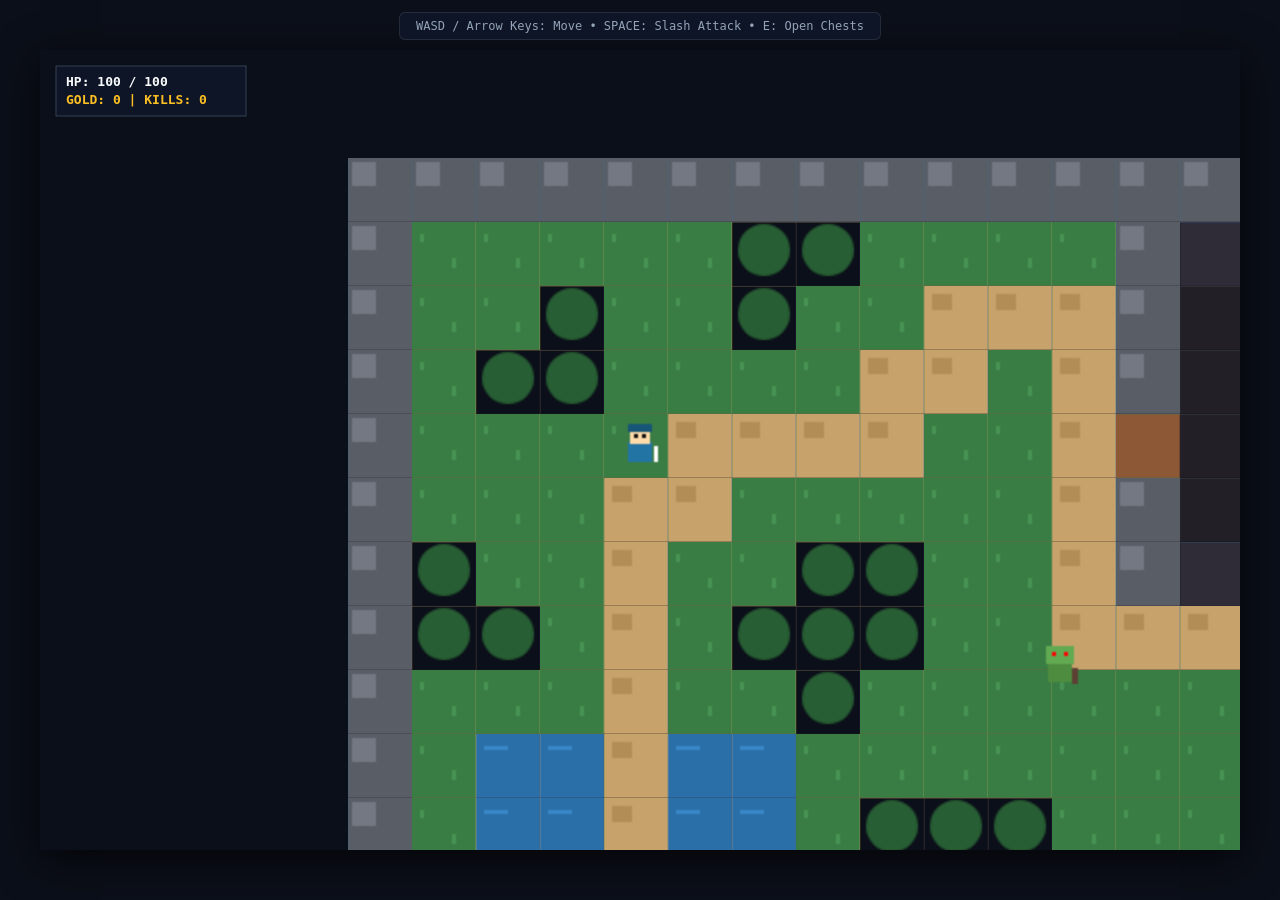
==== public/standalone_game.html @ ac7ab53a "feat: initialize 2D Action RPG engine scaffold Setup project structure for the Chronicles of Aethelg" ====
<!DOCTYPE html>
<html lang="en">
<head>
  <meta charset="UTF-8" />
  <meta name="viewport" content="width=device-width, initial-scale=1.0, maximum-scale=1.0, user-scalable=no" />
  <title>Chronicles of Aethelgard - Standalone 2D Action RPG</title>
  <style>
    * { box-sizing: border-box; margin: 0; padding: 0; user-select: none; }
    body, html {
      width: 100%; height: 100%; overflow: hidden;
      background-color: #0b0f19;
      font-family: -apple-system, BlinkMacSystemFont, "Segoe UI", Roboto, monospace;
      color: #e2e8f0;
      display: flex; align-items: center; justify-content: center;
    }
    #game-container {
      position: relative; width: 100%; height: 100%;
      display: flex; align-items: center; justify-content: center;
    }
    canvas {
      display: block;
      image-rendering: pixelated;
      image-rendering: crisp-edges;
      background-color: #000;
      box-shadow: 0 10px 40px rgba(0, 0, 0, 0.7);
    }
    #hint-bar {
      position: absolute; top: 12px; left: 50%; transform: translateX(-50%);
      background: rgba(15, 23, 42, 0.85); padding: 6px 16px; border-radius: 6px;
      font-size: 12px; color: #94a3b8; border: 1px solid rgba(255, 255, 255, 0.1);
      pointer-events: none; z-index: 10;
    }
    #mobile-controls {
      display: none; position: absolute; bottom: 20px; left: 0; right: 0;
      padding: 0 24px; justify-content: space-between; pointer-events: none;
    }
    @media (pointer: coarse), (max-width: 768px) {
      #mobile-controls { display: flex; }
    }
    .touch-btn {
      pointer-events: auto; background: rgba(30, 41, 59, 0.75);
      border: 2px solid rgba(148, 163, 184, 0.4); color: #fff; font-weight: bold;
      border-radius: 50%; display: flex; align-items: center; justify-content: center;
    }
    .d-pad { display: grid; grid-template-columns: repeat(3, 48px); grid-template-rows: repeat(3, 48px); gap: 4px; }
    .action-btn { width: 72px; height: 72px; background: rgba(220, 38, 38, 0.75); border-color: rgba(248, 113, 113, 0.6); }
  </style>
</head>
<body>
  <div id="game-container">
    <div id="hint-bar">WASD / Arrow Keys: Move &bull; SPACE: Slash Attack &bull; E: Open Chests</div>
    <canvas id="gameCanvas" width="800" height="600"></canvas>
    <div id="mobile-controls">
      <div class="d-pad">
        <div></div><button class="touch-btn" id="btn-up">&#9650;</button><div></div>
        <button class="touch-btn" id="btn-left">&#9664;</button><div></div><button class="touch-btn" id="btn-right">&#9654;</button>
        <div></div><button class="touch-btn" id="btn-down">&#9660;</button><div></div>
      </div>
      <button class="touch-btn action-btn" id="btn-attack">SLASH</button>
    </div>
  </div>

  <script>
  /**
   * ==============================================================================
   * 🎮 ASSETCONFIG - USER CUSTOMIZATION HUB
   * ==============================================================================
   * To change character, enemies, or tiles, paste your custom URLs below!
   * Supports any external HTTPS image URLs (Imgur, GitHub raw, etc.).
   * ==============================================================================
   */
  const AssetConfig = {
    // 1. External Asset URLs (Leave blank to use built-in procedural pixel art fallback)
    playerSpriteSheet: "",
    enemySpriteSheet: "",
    tileSet: "",

    // 2. Sprite Animation Slicing Meta
    playerSpriteMeta: {
      frameWidth: 32,
      frameHeight: 32,
      animations: {
        idleDown:   { row: 0, startFrame: 0, frameCount: 4, speed: 6 },
        idleUp:     { row: 1, startFrame: 0, frameCount: 4, speed: 6 },
        idleLeft:   { row: 2, startFrame: 0, frameCount: 4, speed: 6 },
        idleRight:  { row: 3, startFrame: 0, frameCount: 4, speed: 6 },
        walkDown:   { row: 4, startFrame: 0, frameCount: 6, speed: 10 },
        walkUp:     { row: 5, startFrame: 0, frameCount: 6, speed: 10 },
        walkLeft:   { row: 6, startFrame: 0, frameCount: 6, speed: 10 },
        walkRight:  { row: 7, startFrame: 0, frameCount: 6, speed: 10 },
        attackDown: { row: 8, startFrame: 0, frameCount: 4, speed: 14 },
        attackUp:   { row: 9, startFrame: 0, frameCount: 4, speed: 14 },
        attackLeft: { row: 10, startFrame: 0, frameCount: 4, speed: 14 },
        attackRight:{ row: 11, startFrame: 0, frameCount: 4, speed: 14 },
      }
    },

    enemySpriteMeta: {
      frameWidth: 32,
      frameHeight: 32,
      animations: {
        walkDown: { row: 0, startFrame: 0, frameCount: 4, speed: 6 },
        walkUp:   { row: 1, startFrame: 0, frameCount: 4, speed: 6 },
        walkLeft: { row: 2, startFrame: 0, frameCount: 4, speed: 6 },
        walkRight:{ row: 3, startFrame: 0, frameCount: 4, speed: 6 },
        hurt:     { row: 4, startFrame: 0, frameCount: 2, speed: 8 }
      }
    },

    // 3. Tile Attributes & Colliders
    tileSetMeta: {
      tileSize: 32,
      tiles: {
        0: { name: 'Grass', solid: false, col: 0, row: 0, colorFallback: '#3a7d44' },
        1: { name: 'Path', solid: false, col: 1, row: 0, colorFallback: '#c7a26b' },
        2: { name: 'Water', solid: true, col: 2, row: 0, colorFallback: '#2a6fa8' },
        3: { name: 'Stone Wall', solid: true, col: 3, row: 0, colorFallback: '#595d66' },
        4: { name: 'Wood Floor', solid: false, col: 0, row: 1, colorFallback: '#8c5835' },
        5: { name: 'Tree', solid: true, col: 1, row: 1, colorFallback: '#285e33' },
        6: { name: 'Dungeon Wall', solid: true, col: 2, row: 1, colorFallback: '#2f2c38' },
        7: { name: 'Dungeon Floor', solid: false, col: 3, row: 1, colorFallback: '#222026' },
        8: { name: 'Treasure Chest', solid: true, col: 0, row: 2, colorFallback: '#8f5223' },
        9: { name: 'Spikes', solid: false, col: 1, row: 2, colorFallback: '#8a9499' },
        10: { name: 'Portal', solid: false, col: 2, row: 2, colorFallback: '#8b4df5' }
      }
    },

    // 4. Level Map Grid
    levelMap: [
      [3,3,3,3,3,3,3,3,3,3,3,3,3,3,3,3,3,3,3,3,3,3,3,3,3,3,3,3,3,3,3,3],
      [3,0,0,0,0,0,5,5,0,0,0,0,3,6,6,6,6,6,6,6,6,3,0,0,0,5,5,0,0,0,8,3],
      [3,0,0,5,0,0,5,0,0,1,1,1,3,7,7,7,7,7,7,7,7,3,0,5,0,5,0,0,0,0,0,3],
      [3,0,5,5,0,0,0,0,1,1,0,1,3,7,9,7,7,7,9,7,7,3,0,5,5,0,0,2,2,2,0,3],
      [3,0,0,0,0,1,1,1,1,0,0,1,4,7,7,7,8,7,7,7,7,4,1,1,1,1,2,2,2,2,0,3],
      [3,0,0,0,1,1,0,0,0,0,0,1,3,7,7,7,7,7,7,7,7,3,0,0,0,1,2,2,2,2,0,3],
      [3,5,0,0,1,0,0,5,5,0,0,1,3,6,6,4,4,6,6,6,6,3,0,0,0,1,1,1,2,2,0,3],
      [3,5,5,0,1,0,5,5,5,0,0,1,1,1,1,1,1,1,1,1,1,1,1,0,0,0,0,1,2,2,0,3],
      [3,0,0,0,1,0,0,5,0,0,0,0,0,0,0,1,0,0,0,0,0,0,1,1,0,0,0,1,1,1,0,3],
      [3,0,2,2,1,2,2,0,0,0,0,0,0,0,0,1,0,0,8,0,0,0,0,1,1,0,0,0,0,1,0,3],
      [3,0,2,2,1,2,2,0,5,5,5,0,0,0,0,1,0,0,0,0,0,5,0,0,1,1,1,0,0,1,0,3],
      [3,0,2,2,1,1,1,1,1,1,1,1,1,1,1,1,1,1,1,1,1,5,5,0,0,0,1,1,1,1,0,3],
      [3,0,2,2,2,2,2,0,0,0,0,0,0,0,0,1,0,0,0,0,1,0,5,5,0,0,0,0,0,1,0,3],
      [3,0,0,2,2,2,0,0,0,8,0,0,0,0,0,1,0,0,0,0,1,0,0,0,0,0,0,0,0,1,0,3],
      [3,0,0,0,0,0,0,5,5,0,0,5,5,0,0,1,0,0,0,0,1,1,1,1,1,1,1,1,1,1,0,3],
      [3,5,0,0,0,0,5,5,5,5,5,5,5,0,0,1,0,0,5,0,0,0,0,0,0,0,0,0,0,1,0,3],
      [3,5,5,0,0,0,0,0,0,5,5,0,0,0,0,1,0,5,5,5,0,0,0,0,10,0,0,0,0,1,0,3],
      [3,0,0,0,0,0,0,0,0,0,0,0,0,0,0,1,1,1,1,1,1,1,1,1,1,1,1,1,1,1,0,3],
      [3,0,0,5,5,0,0,0,0,0,0,0,0,0,0,0,0,0,0,0,0,0,0,0,0,0,0,0,0,0,0,3],
      [3,3,3,3,3,3,3,3,3,3,3,3,3,3,3,3,3,3,3,3,3,3,3,3,3,3,3,3,3,3,3,3]
    ],

    // 5. Action RPG Balance Tuning
    gameplayParams: {
      playerSpeed: 155,
      playerHealth: 100,
      playerAttackDamage: 35,
      playerHitboxWidth: 18,
      playerHitboxHeight: 14,
      playerHitboxOffsetY: 16,
      attackRange: 32,
      attackArcRadius: 36,
      attackDuration: 0.28,
      cameraLerpSpeed: 6.5,
      enemySpeed: 70,
      enemyHealth: 60,
      enemyDamage: 15,
      enemyAggroRadius: 175,
      tileSize: 32,
      renderScale: 2.0
    }
  };

  // --- Procedural Fallbacks ---
  function genTileset() {
    const c = document.createElement('canvas'); c.width = 128; c.height = 128;
    const ctx = c.getContext('2d'); ctx.imageSmoothingEnabled = false;
    ctx.fillStyle = '#3a7d44'; ctx.fillRect(0,0,32,32); ctx.fillStyle = '#489454'; ctx.fillRect(4,6,2,4); ctx.fillRect(20,18,2,5);
    ctx.fillStyle = '#c7a26b'; ctx.fillRect(32,0,32,32); ctx.fillStyle = '#b38d56'; ctx.fillRect(36,4,10,8);
    ctx.fillStyle = '#2a6fa8'; ctx.fillRect(64,0,32,32); ctx.fillStyle = '#3988c7'; ctx.fillRect(68,6,12,2);
    ctx.fillStyle = '#595d66'; ctx.fillRect(96,0,32,32); ctx.fillStyle = '#737882'; ctx.fillRect(98,2,12,12);
    ctx.fillStyle = '#8c5835'; ctx.fillRect(0,32,32,32);
    ctx.fillStyle = '#285e33'; ctx.beginPath(); ctx.arc(48, 46, 13, 0, Math.PI*2); ctx.fill();
    ctx.fillStyle = '#2f2c38'; ctx.fillRect(64,32,32,32);
    ctx.fillStyle = '#222026'; ctx.fillRect(96,32,32,32);
    ctx.fillStyle = '#3a7d44'; ctx.fillRect(0,64,32,32); ctx.fillStyle = '#8f5223'; ctx.fillRect(6,72,20,16); ctx.fillStyle = '#ffd700'; ctx.fillRect(5,78,22,3);
    ctx.fillStyle = '#222026'; ctx.fillRect(32,64,32,32); ctx.fillStyle = '#8a9499'; ctx.fillRect(38,70,4,20);
    ctx.fillStyle = '#1e1633'; ctx.fillRect(64,64,32,32); ctx.fillStyle = '#8b4df5'; ctx.beginPath(); ctx.arc(80,80,12,0,Math.PI*2); ctx.fill();
    return c.toDataURL();
  }

  function genPlayer() {
    const c = document.createElement('canvas'); c.width = 192; c.height = 384;
    const ctx = c.getContext('2d'); ctx.imageSmoothingEnabled = false;
    for (let r=0; r<12; r++) {
      for (let f=0; f<6; f++) {
        const x = f*32+16, y = r*32+16;
        ctx.fillStyle = '#2274a5'; ctx.fillRect(x-6, y-4, 12, 10);
        ctx.fillStyle = '#ffdbac'; ctx.fillRect(x-5, y-11, 10, 8);
        ctx.fillStyle = '#175676'; ctx.fillRect(x-6, y-13, 12, 4);
        ctx.fillStyle = '#111'; ctx.fillRect(x-3, y-8, 2, 2); ctx.fillRect(x+1, y-8, 2, 2);
        ctx.fillStyle = '#fff'; ctx.fillRect(x+7, y-2, 2, 8);
      }
    }
    return c.toDataURL();
  }

  function genEnemy() {
    const c = document.createElement('canvas'); c.width = 128; c.height = 160;
    const ctx = c.getContext('2d'); ctx.imageSmoothingEnabled = false;
    for (let r=0; r<5; r++) {
      for (let f=0; f<4; f++) {
        const x = f*32+16, y = r*32+16;
        const hurt = (r===4);
        ctx.fillStyle = hurt ? '#ff4d4d' : '#4e8c3f'; ctx.fillRect(x-6, y-4, 12, 10);
        ctx.fillStyle = hurt ? '#ff7373' : '#62aa51'; ctx.fillRect(x-7, y-12, 14, 9);
        ctx.fillStyle = '#ff0000'; ctx.fillRect(x-4, y-9, 2, 2); ctx.fillRect(x+2, y-9, 2, 2);
        ctx.fillStyle = '#5c4033'; ctx.fillRect(x+6, y-1, 3, 8);
      }
    }
    return c.toDataURL();
  }

  // --- Sound Synthesis ---
  const Audio = {
    ctx: null,
    init() { if (!this.ctx && window.AudioContext) this.ctx = new AudioContext(); },
    swing() {
      this.init(); if (!this.ctx) return;
      const t = this.ctx.currentTime, o = this.ctx.createOscillator(), g = this.ctx.createGain();
      o.frequency.setValueAtTime(420, t); o.frequency.exponentialRampToValueAtTime(70, t+0.12);
      g.gain.setValueAtTime(0.2, t); g.gain.exponentialRampToValueAtTime(0.01, t+0.12);
      o.connect(g); g.connect(this.ctx.destination); o.start(t); o.stop(t+0.13);
    },
    hit() {
      this.init(); if (!this.ctx) return;
      const t = this.ctx.currentTime, o = this.ctx.createOscillator(), g = this.ctx.createGain();
      o.type = 'square'; o.frequency.setValueAtTime(240, t); o.frequency.exponentialRampToValueAtTime(40, t+0.1);
      g.gain.setValueAtTime(0.25, t); g.gain.exponentialRampToValueAtTime(0.01, t+0.1);
      o.connect(g); g.connect(this.ctx.destination); o.start(t); o.stop(t+0.11);
    }
  };

  // --- Engine Setup ---
  const canvas = document.getElementById('gameCanvas');
  const ctx = canvas.getContext('2d');
  const images = {};

  function resize() {
    canvas.width = Math.min(window.innerWidth, 1200);
    canvas.height = Math.min(window.innerHeight, 800);
  }
  window.addEventListener('resize', resize);
  resize();

  const player = {
    x: 130, y: 130, dir: 'down', state: 'idle', animTimer: 0,
    health: AssetConfig.gameplayParams.playerHealth, maxHp: AssetConfig.gameplayParams.playerHealth,
    atkTimer: 0, gold: 0, kills: 0
  };
  const camera = { x: 0, y: 0 };
  const keys = {};
  const enemies = [
    { x: 340, y: 240, health: 60, dead: false, animTimer: 0, hurtTimer: 0 },
    { x: 580, y: 310, health: 60, dead: false, animTimer: 0, hurtTimer: 0 },
    { x: 740, y: 150, health: 60, dead: false, animTimer: 0, hurtTimer: 0 }
  ];
  const floatingTexts = [];

  function isSolid(c, r) {
    const map = AssetConfig.levelMap;
    if (r < 0 || r >= map.length || c < 0 || c >= map[0].length) return true;
    const tile = map[r][c];
    const meta = AssetConfig.tileSetMeta.tiles[tile];
    return meta ? meta.solid : true;
  }

  function checkAABB(x, y, w, h) {
    const ts = AssetConfig.gameplayParams.tileSize;
    const sC = Math.floor(x/ts), eC = Math.floor((x+w-0.01)/ts);
    const sR = Math.floor(y/ts), eR = Math.floor((y+h-0.01)/ts);
    for (let r=sR; r<=eR; r++) {
      for (let c=sC; c<=eC; c++) {
        if (isSolid(c, r)) return true;
      }
    }
    return false;
  }

  function move(ent, vx, vy, dt, bw, bh, offY) {
    const nx = ent.x + vx * dt;
    if (!checkAABB(nx + (32 - bw) / 2, ent.y + offY, bw, bh)) ent.x = nx;
    const ny = ent.y + vy * dt;
    if (!checkAABB(ent.x + (32 - bw) / 2, ny + offY, bw, bh)) ent.y = ny;
  }

  function doAttack() {
    if (player.state === 'attack') return;
    player.state = 'attack'; player.atkTimer = 0;
    Audio.swing();
    const range = AssetConfig.gameplayParams.attackRange;
    let sx = player.x + 16, sy = player.y + 16;
    if (player.dir === 'down') sy += range;
    else if (player.dir === 'up') sy -= range;
    else if (player.dir === 'left') sx -= range;
    else sx += range;

    for (const e of enemies) {
      if (e.dead) continue;
      if (Math.hypot(sx - (e.x + 16), sy - (e.y + 16)) <= 38) {
        Audio.hit();
        const dmg = AssetConfig.gameplayParams.playerAttackDamage;
        e.health -= dmg; e.hurtTimer = 0.25;
        floatingTexts.push({ x: e.x + 16, y: e.y, text: '-' + dmg, life: 0 });
        if (e.health <= 0) {
          e.dead = true; player.kills++; player.gold += 15;
          floatingTexts.push({ x: e.x + 16, y: e.y - 12, text: '+15G', life: 0, color: '#ffd700' });
        }
      }
    }
  }

  window.addEventListener('keydown', (e) => {
    keys[e.code] = true;
    if (e.code === 'Space') doAttack();
  });
  window.addEventListener('keyup', (e) => { keys[e.code] = false; });

  const touch = { u: false, d: false, l: false, r: false };
  function bind(id, k) {
    const el = document.getElementById(id); if (!el) return;
    el.addEventListener('touchstart', (e) => { e.preventDefault(); touch[k] = true; });
    el.addEventListener('touchend', (e) => { e.preventDefault(); touch[k] = false; });
  }
  bind('btn-up', 'u'); bind('btn-down', 'd'); bind('btn-left', 'l'); bind('btn-right', 'r');
  const atkEl = document.getElementById('btn-attack');
  if (atkEl) atkEl.addEventListener('touchstart', (e) => { e.preventDefault(); doAttack(); });

  let lastTime = performance.now();
  function loop(now) {
    const dt = Math.min(0.1, (now - lastTime) / 1000);
    lastTime = now;

    let dx = 0, dy = 0;
    if (keys['KeyW'] || keys['ArrowUp'] || touch.u) dy -= 1;
    if (keys['KeyS'] || keys['ArrowDown'] || touch.d) dy += 1;
    if (keys['KeyA'] || keys['ArrowLeft'] || touch.l) dx -= 1;
    if (keys['KeyD'] || keys['ArrowRight'] || touch.r) dx += 1;

    const spd = AssetConfig.gameplayParams.playerSpeed;
    if (player.state === 'attack') {
      player.atkTimer += dt;
      if (player.atkTimer >= AssetConfig.gameplayParams.attackDuration) player.state = 'idle';
    } else {
      const len = Math.hypot(dx, dy);
      if (len > 0) {
        player.state = 'walk';
        const nx = dx / len, ny = dy / len;
        if (Math.abs(nx) > Math.abs(ny)) player.dir = nx > 0 ? 'right' : 'left';
        else player.dir = ny > 0 ? 'down' : 'up';
        move(player, nx * spd, ny * spd, dt, 18, 14, 16);
      } else {
        player.state = 'idle';
      }
    }
    player.animTimer += dt;

    for (const e of enemies) {
      if (e.dead) continue;
      if (e.hurtTimer > 0) e.hurtTimer -= dt;
      e.animTimer += dt;
      const d = Math.hypot(player.x - e.x, player.y - e.y);
      if (d < AssetConfig.gameplayParams.enemyAggroRadius) {
        const ang = Math.atan2(player.y - e.y, player.x - e.x);
        move(e, Math.cos(ang) * AssetConfig.gameplayParams.enemySpeed, Math.sin(ang) * AssetConfig.gameplayParams.enemySpeed, dt, 20, 18, 14);
      }
    }

    const scale = AssetConfig.gameplayParams.renderScale;
    camera.x += (player.x + 16 - canvas.width / (2 * scale) - camera.x) * Math.min(1, dt * 6.5);
    camera.y += (player.y + 16 - canvas.height / (2 * scale) - camera.y) * Math.min(1, dt * 6.5);

    for (let i = floatingTexts.length - 1; i >= 0; i--) {
      floatingTexts[i].y -= 25 * dt;
      floatingTexts[i].life += dt;
      if (floatingTexts[i].life >= 0.8) floatingTexts.splice(i, 1);
    }

    ctx.setTransform(1, 0, 0, 1, 0, 0);
    ctx.fillStyle = '#0b0f19';
    ctx.fillRect(0, 0, canvas.width, canvas.height);

    ctx.save();
    ctx.scale(scale, scale);
    ctx.translate(-Math.floor(camera.x), -Math.floor(camera.y));

    const ts = AssetConfig.gameplayParams.tileSize;
    const map = AssetConfig.levelMap;
    for (let r=0; r<map.length; r++) {
      for (let c=0; c<map[r].length; c++) {
        const id = map[r][c];
        const meta = AssetConfig.tileSetMeta.tiles[id];
        if (images.tileset && meta) {
          ctx.drawImage(images.tileset, meta.col * ts, meta.row * ts, ts, ts, c * ts, r * ts, ts, ts);
        } else {
          ctx.fillStyle = meta ? meta.colorFallback : '#222';
          ctx.fillRect(c * ts, r * ts, ts, ts);
        }
      }
    }

    for (const e of enemies) {
      if (e.dead) continue;
      if (images.enemy) {
        const frame = Math.floor(e.animTimer * 6) % 4;
        ctx.drawImage(images.enemy, frame * 32, (e.hurtTimer > 0 ? 4 : 0) * 32, 32, 32, Math.floor(e.x), Math.floor(e.y), 32, 32);
      }
    }

    if (images.player) {
      const dMap = { down: 0, up: 1, left: 2, right: 3 };
      const row = (player.state === 'attack' ? 8 : (player.state === 'walk' ? 4 : 0)) + dMap[player.dir];
      const frame = Math.floor(player.animTimer * 8) % 4;
      ctx.drawImage(images.player, frame * 32, row * 32, 32, 32, Math.floor(player.x), Math.floor(player.y), 32, 32);
    }

    for (const ft of floatingTexts) {
      ctx.fillStyle = ft.color || '#ff4444';
      ctx.font = 'bold 12px monospace';
      ctx.fillText(ft.text, ft.x, ft.y);
    }

    ctx.restore();

    ctx.fillStyle = 'rgba(15,23,42,0.85)';
    ctx.fillRect(16, 16, 190, 50);
    ctx.strokeStyle = '#334155';
    ctx.strokeRect(16, 16, 190, 50);
    ctx.fillStyle = '#f8fafc';
    ctx.font = 'bold 13px monospace';
    ctx.fillText('HP: ' + player.health + ' / ' + player.maxHp, 26, 36);
    ctx.fillStyle = '#fbbf24';
    ctx.fillText('GOLD: ' + player.gold + ' | KILLS: ' + player.kills, 26, 54);

    requestAnimationFrame(loop);
  }

  // Load assets with fallback
  Promise.all([
    new Promise(r => { const i = new Image(); i.crossOrigin='anonymous'; i.onload = () => { images.player=i; r(); }; i.onerror = () => { const f=new Image(); f.onload=()=>{images.player=f; r();}; f.src=genPlayer(); }; i.src=AssetConfig.playerSpriteSheet||genPlayer(); }),
    new Promise(r => { const i = new Image(); i.crossOrigin='anonymous'; i.onload = () => { images.enemy=i; r(); }; i.onerror = () => { const f=new Image(); f.onload=()=>{images.enemy=f; r();}; f.src=genEnemy(); }; i.src=AssetConfig.enemySpriteSheet||genEnemy(); }),
    new Promise(r => { const i = new Image(); i.crossOrigin='anonymous'; i.onload = () => { images.tileset=i; r(); }; i.onerror = () => { const f=new Image(); f.onload=()=>{images.tileset=f; r();}; f.src=genTileset(); }; i.src=AssetConfig.tileSet||genTileset(); })
  ]).then(() => {
    requestAnimationFrame(loop);
  });
  </script>
</body>
</html>
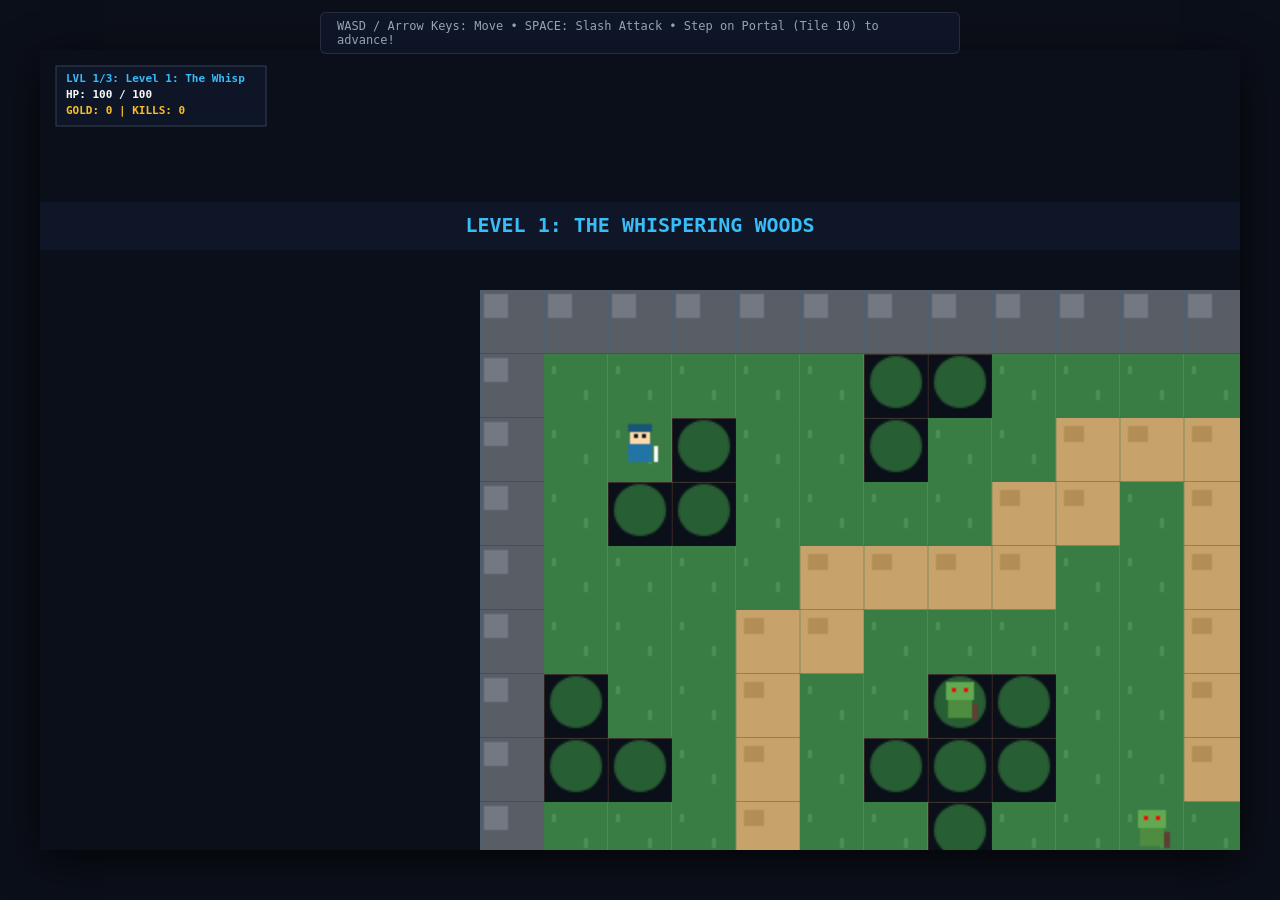
==== commit d54a0c58: "feat: implement multi-level support Refactor engine to support level transitions, add a LevelManager" ====
--- a/public/standalone_game.html
+++ b/public/standalone_game.html
@@ -3,7 +3,7 @@
 <head>
   <meta charset="UTF-8" />
   <meta name="viewport" content="width=device-width, initial-scale=1.0, maximum-scale=1.0, user-scalable=no" />
-  <title>Chronicles of Aethelgard - Standalone 2D Action RPG</title>
+  <title>Chronicles of Aethelgard - Standalone Multi-Level Action RPG</title>
   <style>
     * { box-sizing: border-box; margin: 0; padding: 0; user-select: none; }
     body, html {
@@ -48,7 +48,7 @@
 </head>
 <body>
   <div id="game-container">
-    <div id="hint-bar">WASD / Arrow Keys: Move &bull; SPACE: Slash Attack &bull; E: Open Chests</div>
+    <div id="hint-bar">WASD / Arrow Keys: Move &bull; SPACE: Slash Attack &bull; Step on Portal (Tile 10) to advance!</div>
     <canvas id="gameCanvas" width="800" height="600"></canvas>
     <div id="mobile-controls">
       <div class="d-pad">
@@ -63,51 +63,102 @@
   <script>
   /**
    * ==============================================================================
-   * 🎮 ASSETCONFIG - USER CUSTOMIZATION HUB
+   * 🗺️ GAME LEVELS CONFIGURATION (MULTI-LEVEL ACTION RPG)
    * ==============================================================================
-   * To change character, enemies, or tiles, paste your custom URLs below!
-   * Supports any external HTTPS image URLs (Imgur, GitHub raw, etc.).
+   * To add or modify levels, simply paste or edit the objects in 'GameLevels' below!
    * ==============================================================================
    */
+  const GameLevels = [
+    {
+      name: "Level 1: The Whispering Woods",
+      tilesetUrl: null,
+      playerSpawn: { col: 2, row: 2 },
+      exitTileId: 10,
+      mapData: [
+        [3,3,3,3,3,3,3,3,3,3,3,3,3,3,3,3,3,3,3,3,3,3,3,3,3,3,3,3,3,3,3,3],
+        [3,0,0,0,0,0,5,5,0,0,0,0,3,6,6,6,6,6,6,6,6,3,0,0,0,5,5,0,0,0,8,3],
+        [3,0,0,5,0,0,5,0,0,1,1,1,3,7,7,7,7,7,7,7,7,3,0,5,0,5,0,0,0,0,0,3],
+        [3,0,5,5,0,0,0,0,1,1,0,1,3,7,9,7,7,7,9,7,7,3,0,5,5,0,0,2,2,2,0,3],
+        [3,0,0,0,0,1,1,1,1,0,0,1,4,7,7,7,8,7,7,7,7,4,1,1,1,1,2,2,2,2,0,3],
+        [3,0,0,0,1,1,0,0,0,0,0,1,3,7,7,7,7,7,7,7,7,3,0,0,0,1,2,2,2,2,0,3],
+        [3,5,0,0,1,0,0,5,5,0,0,1,3,6,6,4,4,6,6,6,6,3,0,0,0,1,1,1,2,2,0,3],
+        [3,5,5,0,1,0,5,5,5,0,0,1,1,1,1,1,1,1,1,1,1,1,1,0,0,0,0,1,2,2,0,3],
+        [3,0,0,0,1,0,0,5,0,0,0,0,0,0,0,1,0,0,0,0,0,0,1,1,0,0,0,1,1,1,0,3],
+        [3,0,2,2,1,2,2,0,0,0,0,0,0,0,0,1,0,0,8,0,0,0,0,1,1,0,0,0,0,1,0,3],
+        [3,0,2,2,1,2,2,0,5,5,5,0,0,0,0,1,0,0,0,0,0,5,0,0,1,1,1,0,0,1,0,3],
+        [3,0,2,2,1,1,1,1,1,1,1,1,1,1,1,1,1,1,1,1,1,5,5,0,0,0,1,1,1,1,0,3],
+        [3,0,2,2,2,2,2,0,0,0,0,0,0,0,0,1,0,0,0,0,1,0,5,5,0,0,0,0,0,1,0,3],
+        [3,0,0,2,2,2,0,0,0,8,0,0,0,0,0,1,0,0,0,0,1,0,0,0,0,0,0,0,0,1,0,3],
+        [3,0,0,0,0,0,0,5,5,0,0,5,5,0,0,1,0,0,0,0,1,1,1,1,1,1,1,1,1,1,0,3],
+        [3,5,0,0,0,0,5,5,5,5,5,5,5,0,0,1,0,0,5,0,0,0,0,0,0,0,0,0,0,1,0,3],
+        [3,5,5,0,0,0,0,0,0,5,5,0,0,0,0,1,0,5,5,5,0,0,0,0,10,0,0,0,0,1,0,3],
+        [3,0,0,0,0,0,0,0,0,0,0,0,0,0,0,1,1,1,1,1,1,1,1,1,1,1,1,1,1,1,0,3],
+        [3,0,0,5,5,0,0,0,0,0,0,0,0,0,0,0,0,0,0,0,0,0,0,0,0,0,0,0,0,0,0,3],
+        [3,3,3,3,3,3,3,3,3,3,3,3,3,3,3,3,3,3,3,3,3,3,3,3,3,3,3,3,3,3,3,3]
+      ]
+    },
+    {
+      name: "Level 2: The Crypt of Malice",
+      tilesetUrl: null,
+      playerSpawn: { col: 1, row: 1 },
+      exitTileId: 10,
+      mapData: [
+        [6,6,6,6,6,6,6,6,6,6,6,6,6,6,6,6,6,6,6,6,6,6,6,6,6,6,6,6,6,6,6,6],
+        [6,7,7,7,7,6,7,7,7,7,7,7,7,7,6,8,7,7,6,7,7,7,7,7,7,6,7,7,7,7,7,6],
+        [6,7,6,6,7,6,7,6,6,6,6,6,6,7,6,6,6,7,6,7,6,6,6,6,7,6,7,6,6,6,7,6],
+        [6,7,6,8,7,6,7,7,7,9,7,7,6,7,7,7,6,7,7,7,6,8,7,6,7,6,7,7,7,6,7,6],
+        [6,7,6,6,7,6,6,6,7,9,7,6,6,6,6,7,6,6,6,7,6,6,7,6,7,6,6,6,7,6,7,6],
+        [6,7,7,7,7,7,7,6,7,7,7,6,7,7,7,7,7,7,6,7,7,7,7,6,7,7,7,6,7,7,7,6],
+        [6,6,6,6,6,6,7,6,6,6,7,6,7,6,6,6,6,7,6,6,6,6,7,6,6,6,7,6,6,6,6,6],
+        [6,7,7,7,7,6,7,7,7,6,7,7,7,6,9,9,6,7,7,7,7,6,7,7,7,6,7,7,7,7,7,6],
+        [6,7,6,6,7,6,6,6,7,6,6,6,7,6,9,9,6,7,6,6,7,6,6,6,7,6,6,6,6,6,7,6],
+        [6,7,6,7,7,7,7,6,7,7,7,6,7,6,7,7,6,7,6,7,7,7,7,6,7,7,7,7,7,6,7,6],
+        [6,7,6,7,6,6,7,6,6,6,7,6,7,6,6,6,6,7,6,7,6,6,7,6,6,6,6,6,7,6,7,6],
+        [6,7,7,7,6,7,7,7,7,6,7,7,7,7,7,7,7,7,7,7,6,7,7,7,7,7,7,6,7,7,7,6],
+        [6,6,6,7,6,7,6,6,7,6,6,6,6,6,6,6,6,6,6,6,6,7,6,6,6,6,7,6,7,6,6,6],
+        [6,7,7,7,6,7,6,8,7,7,7,7,7,7,7,7,7,7,7,7,7,7,6,8,7,6,7,6,7,7,7,6],
+        [6,7,6,6,6,7,6,6,6,6,6,6,6,6,7,7,6,6,6,6,6,6,6,6,7,6,7,6,6,6,7,6],
+        [6,7,7,7,7,7,7,7,7,7,7,7,7,6,7,7,6,7,7,7,7,7,7,7,7,7,7,7,7,7,7,6],
+        [6,6,6,6,6,6,6,6,6,6,6,6,7,6,7,7,6,7,6,6,6,6,6,6,6,6,6,6,6,6,7,6],
+        [6,7,7,7,7,7,7,7,7,7,7,6,7,7,7,7,7,7,6,7,7,7,7,7,7,7,7,7,7,10,7,6],
+        [6,7,7,7,7,7,7,7,7,7,7,6,7,7,7,7,7,7,6,7,7,7,7,7,7,7,7,7,7,7,7,6],
+        [6,6,6,6,6,6,6,6,6,6,6,6,6,6,6,6,6,6,6,6,6,6,6,6,6,6,6,6,6,6,6,6]
+      ]
+    },
+    {
+      name: "Level 3: Citadel of the Fallen King",
+      tilesetUrl: null,
+      playerSpawn: { col: 15, row: 18 },
+      exitTileId: 10,
+      mapData: [
+        [3,3,3,3,3,3,3,3,3,3,3,3,3,3,3,3,3,3,3,3,3,3,3,3,3,3,3,3,3,3,3,3],
+        [3,4,4,4,4,4,4,4,4,4,3,8,4,4,4,10,4,4,4,8,3,4,4,4,4,4,4,4,4,4,4,3],
+        [3,4,3,3,3,3,3,3,3,4,3,4,4,4,4,4,4,4,4,4,3,4,3,3,3,3,3,3,3,4,4,3],
+        [3,4,3,7,7,7,7,7,3,4,3,3,3,4,4,4,4,4,3,3,3,4,3,7,7,7,7,7,3,4,4,3],
+        [3,4,3,7,8,7,8,7,3,4,4,4,3,4,4,4,4,4,3,4,4,4,3,7,8,7,8,7,3,4,4,3],
+        [3,4,3,7,7,7,7,7,3,4,4,4,3,4,4,4,4,4,3,4,4,4,3,7,7,7,7,7,3,4,4,3],
+        [3,4,3,3,3,4,3,3,3,4,4,4,3,3,4,4,4,3,3,4,4,4,3,3,3,4,3,3,3,4,4,3],
+        [3,4,4,4,4,4,4,4,4,4,4,4,4,4,4,4,4,4,4,4,4,4,4,4,4,4,4,4,4,4,4,3],
+        [3,3,3,3,4,4,4,3,3,3,3,4,4,4,4,4,4,4,4,4,3,3,3,3,4,4,4,3,3,3,3,3],
+        [3,1,1,1,1,1,1,1,1,1,1,1,1,1,1,1,1,1,1,1,1,1,1,1,1,1,1,1,1,1,1,3],
+        [3,1,4,4,4,4,4,4,4,4,4,4,4,4,4,4,4,4,4,4,4,4,4,4,4,4,4,4,4,4,1,3],
+        [3,1,4,3,3,3,3,3,4,4,4,4,4,4,4,4,4,4,4,4,4,4,4,3,3,3,3,3,4,4,1,3],
+        [3,1,4,3,8,4,4,3,4,4,3,3,3,3,4,4,4,3,3,3,3,4,4,3,4,4,8,3,4,4,1,3],
+        [3,1,4,3,4,4,4,3,4,4,3,7,7,3,4,4,4,3,7,7,3,4,4,3,4,4,4,3,4,4,1,3],
+        [3,1,4,3,3,4,3,3,4,4,3,7,7,3,4,4,4,3,7,7,3,4,4,3,3,4,3,3,4,4,1,3],
+        [3,1,4,4,4,4,4,4,4,4,3,3,3,3,4,4,4,3,3,3,3,4,4,4,4,4,4,4,4,4,1,3],
+        [3,1,1,1,1,1,1,1,1,1,1,1,1,1,1,1,1,1,1,1,1,1,1,1,1,1,1,1,1,1,1,3],
+        [3,3,3,3,3,3,3,3,3,3,3,3,3,3,4,4,4,3,3,3,3,3,3,3,3,3,3,3,3,3,3,3],
+        [3,0,0,0,0,0,0,0,0,0,0,0,0,3,4,4,4,3,0,0,0,0,0,0,0,0,0,0,0,0,0,3],
+        [3,3,3,3,3,3,3,3,3,3,3,3,3,3,3,3,3,3,3,3,3,3,3,3,3,3,3,3,3,3,3,3]
+      ]
+    }
+  ];
+
   const AssetConfig = {
-    // 1. External Asset URLs (Leave blank to use built-in procedural pixel art fallback)
     playerSpriteSheet: "",
     enemySpriteSheet: "",
     tileSet: "",
-
-    // 2. Sprite Animation Slicing Meta
-    playerSpriteMeta: {
-      frameWidth: 32,
-      frameHeight: 32,
-      animations: {
-        idleDown:   { row: 0, startFrame: 0, frameCount: 4, speed: 6 },
-        idleUp:     { row: 1, startFrame: 0, frameCount: 4, speed: 6 },
-        idleLeft:   { row: 2, startFrame: 0, frameCount: 4, speed: 6 },
-        idleRight:  { row: 3, startFrame: 0, frameCount: 4, speed: 6 },
-        walkDown:   { row: 4, startFrame: 0, frameCount: 6, speed: 10 },
-        walkUp:     { row: 5, startFrame: 0, frameCount: 6, speed: 10 },
-        walkLeft:   { row: 6, startFrame: 0, frameCount: 6, speed: 10 },
-        walkRight:  { row: 7, startFrame: 0, frameCount: 6, speed: 10 },
-        attackDown: { row: 8, startFrame: 0, frameCount: 4, speed: 14 },
-        attackUp:   { row: 9, startFrame: 0, frameCount: 4, speed: 14 },
-        attackLeft: { row: 10, startFrame: 0, frameCount: 4, speed: 14 },
-        attackRight:{ row: 11, startFrame: 0, frameCount: 4, speed: 14 },
-      }
-    },
-
-    enemySpriteMeta: {
-      frameWidth: 32,
-      frameHeight: 32,
-      animations: {
-        walkDown: { row: 0, startFrame: 0, frameCount: 4, speed: 6 },
-        walkUp:   { row: 1, startFrame: 0, frameCount: 4, speed: 6 },
-        walkLeft: { row: 2, startFrame: 0, frameCount: 4, speed: 6 },
-        walkRight:{ row: 3, startFrame: 0, frameCount: 4, speed: 6 },
-        hurt:     { row: 4, startFrame: 0, frameCount: 2, speed: 8 }
-      }
-    },
-
-    // 3. Tile Attributes & Colliders
     tileSetMeta: {
       tileSize: 32,
       tiles: {
@@ -124,53 +175,13 @@
         10: { name: 'Portal', solid: false, col: 2, row: 2, colorFallback: '#8b4df5' }
       }
     },
-
-    // 4. Level Map Grid
-    levelMap: [
-      [3,3,3,3,3,3,3,3,3,3,3,3,3,3,3,3,3,3,3,3,3,3,3,3,3,3,3,3,3,3,3,3],
-      [3,0,0,0,0,0,5,5,0,0,0,0,3,6,6,6,6,6,6,6,6,3,0,0,0,5,5,0,0,0,8,3],
-      [3,0,0,5,0,0,5,0,0,1,1,1,3,7,7,7,7,7,7,7,7,3,0,5,0,5,0,0,0,0,0,3],
-      [3,0,5,5,0,0,0,0,1,1,0,1,3,7,9,7,7,7,9,7,7,3,0,5,5,0,0,2,2,2,0,3],
-      [3,0,0,0,0,1,1,1,1,0,0,1,4,7,7,7,8,7,7,7,7,4,1,1,1,1,2,2,2,2,0,3],
-      [3,0,0,0,1,1,0,0,0,0,0,1,3,7,7,7,7,7,7,7,7,3,0,0,0,1,2,2,2,2,0,3],
-      [3,5,0,0,1,0,0,5,5,0,0,1,3,6,6,4,4,6,6,6,6,3,0,0,0,1,1,1,2,2,0,3],
-      [3,5,5,0,1,0,5,5,5,0,0,1,1,1,1,1,1,1,1,1,1,1,1,0,0,0,0,1,2,2,0,3],
-      [3,0,0,0,1,0,0,5,0,0,0,0,0,0,0,1,0,0,0,0,0,0,1,1,0,0,0,1,1,1,0,3],
-      [3,0,2,2,1,2,2,0,0,0,0,0,0,0,0,1,0,0,8,0,0,0,0,1,1,0,0,0,0,1,0,3],
-      [3,0,2,2,1,2,2,0,5,5,5,0,0,0,0,1,0,0,0,0,0,5,0,0,1,1,1,0,0,1,0,3],
-      [3,0,2,2,1,1,1,1,1,1,1,1,1,1,1,1,1,1,1,1,1,5,5,0,0,0,1,1,1,1,0,3],
-      [3,0,2,2,2,2,2,0,0,0,0,0,0,0,0,1,0,0,0,0,1,0,5,5,0,0,0,0,0,1,0,3],
-      [3,0,0,2,2,2,0,0,0,8,0,0,0,0,0,1,0,0,0,0,1,0,0,0,0,0,0,0,0,1,0,3],
-      [3,0,0,0,0,0,0,5,5,0,0,5,5,0,0,1,0,0,0,0,1,1,1,1,1,1,1,1,1,1,0,3],
-      [3,5,0,0,0,0,5,5,5,5,5,5,5,0,0,1,0,0,5,0,0,0,0,0,0,0,0,0,0,1,0,3],
-      [3,5,5,0,0,0,0,0,0,5,5,0,0,0,0,1,0,5,5,5,0,0,0,0,10,0,0,0,0,1,0,3],
-      [3,0,0,0,0,0,0,0,0,0,0,0,0,0,0,1,1,1,1,1,1,1,1,1,1,1,1,1,1,1,0,3],
-      [3,0,0,5,5,0,0,0,0,0,0,0,0,0,0,0,0,0,0,0,0,0,0,0,0,0,0,0,0,0,0,3],
-      [3,3,3,3,3,3,3,3,3,3,3,3,3,3,3,3,3,3,3,3,3,3,3,3,3,3,3,3,3,3,3,3]
-    ],
-
-    // 5. Action RPG Balance Tuning
     gameplayParams: {
-      playerSpeed: 155,
-      playerHealth: 100,
-      playerAttackDamage: 35,
-      playerHitboxWidth: 18,
-      playerHitboxHeight: 14,
-      playerHitboxOffsetY: 16,
-      attackRange: 32,
-      attackArcRadius: 36,
-      attackDuration: 0.28,
-      cameraLerpSpeed: 6.5,
-      enemySpeed: 70,
-      enemyHealth: 60,
-      enemyDamage: 15,
-      enemyAggroRadius: 175,
-      tileSize: 32,
-      renderScale: 2.0
+      playerSpeed: 155, playerHealth: 100, playerAttackDamage: 35,
+      attackRange: 32, attackDuration: 0.28, enemySpeed: 70, enemyAggroRadius: 175,
+      tileSize: 32, renderScale: 2.0
     }
   };
 
-  // --- Procedural Fallbacks ---
   function genTileset() {
     const c = document.createElement('canvas'); c.width = 128; c.height = 128;
     const ctx = c.getContext('2d'); ctx.imageSmoothingEnabled = false;
@@ -220,7 +231,6 @@
     return c.toDataURL();
   }
 
-  // --- Sound Synthesis ---
   const Audio = {
     ctx: null,
     init() { if (!this.ctx && window.AudioContext) this.ctx = new AudioContext(); },
@@ -237,10 +247,34 @@
       o.type = 'square'; o.frequency.setValueAtTime(240, t); o.frequency.exponentialRampToValueAtTime(40, t+0.1);
       g.gain.setValueAtTime(0.25, t); g.gain.exponentialRampToValueAtTime(0.01, t+0.1);
       o.connect(g); g.connect(this.ctx.destination); o.start(t); o.stop(t+0.11);
+    },
+    levelUp() {
+      this.init(); if (!this.ctx) return;
+      const t = this.ctx.currentTime;
+      [523.25, 659.25, 783.99, 1046.5].forEach((f, i) => {
+        const o = this.ctx.createOscillator(), g = this.ctx.createGain();
+        o.frequency.setValueAtTime(f, t + i*0.08);
+        g.gain.setValueAtTime(0.2, t + i*0.08);
+        g.gain.exponentialRampToValueAtTime(0.001, t + i*0.08 + 0.25);
+        o.connect(g); g.connect(this.ctx.destination);
+        o.start(t + i*0.08); o.stop(t + i*0.08 + 0.28);
+      });
+    },
+    victory() {
+      this.init(); if (!this.ctx) return;
+      const t = this.ctx.currentTime;
+      [523.25, 659.25, 783.99, 1046.5, 1318.5].forEach((f, i) => {
+        const o = this.ctx.createOscillator(), g = this.ctx.createGain();
+        o.type = 'sawtooth';
+        o.frequency.setValueAtTime(f, t + i*0.12);
+        g.gain.setValueAtTime(0.18, t + i*0.12);
+        g.gain.exponentialRampToValueAtTime(0.001, t + i*0.12 + 0.5);
+        o.connect(g); g.connect(this.ctx.destination);
+        o.start(t + i*0.12); o.stop(t + i*0.12 + 0.55);
+      });
     }
   };
 
-  // --- Engine Setup ---
   const canvas = document.getElementById('gameCanvas');
   const ctx = canvas.getContext('2d');
   const images = {};
@@ -253,21 +287,141 @@
   resize();
 
   const player = {
-    x: 130, y: 130, dir: 'down', state: 'idle', animTimer: 0,
+    x: 64, y: 64, dir: 'down', state: 'idle', animTimer: 0,
     health: AssetConfig.gameplayParams.playerHealth, maxHp: AssetConfig.gameplayParams.playerHealth,
     atkTimer: 0, gold: 0, kills: 0
   };
   const camera = { x: 0, y: 0 };
   const keys = {};
-  const enemies = [
-    { x: 340, y: 240, health: 60, dead: false, animTimer: 0, hurtTimer: 0 },
-    { x: 580, y: 310, health: 60, dead: false, animTimer: 0, hurtTimer: 0 },
-    { x: 740, y: 150, health: 60, dead: false, animTimer: 0, hurtTimer: 0 }
-  ];
+  let enemies = [];
   const floatingTexts = [];
 
+  const LevelManager = {
+    currentIndex: 0,
+    isTransitioning: false,
+    transitionAlpha: 0,
+    transitionPhase: 'out',
+    bannerTimer: 0,
+    isGameComplete: false,
+
+    get current() {
+      return GameLevels[this.currentIndex] || GameLevels[0];
+    },
+
+    loadLevel(index) {
+      if (index >= GameLevels.length) {
+        this.triggerVictory();
+        return;
+      }
+
+      this.currentIndex = index;
+      const lvl = this.current;
+      const ts = AssetConfig.gameplayParams.tileSize;
+
+      enemies = [];
+      floatingTexts.length = 0;
+
+      let spawnC = 1, spawnR = 1;
+      if (Array.isArray(lvl.playerSpawn)) {
+        spawnC = lvl.playerSpawn[0]; spawnR = lvl.playerSpawn[1];
+      } else if (lvl.playerSpawn) {
+        spawnC = lvl.playerSpawn.col ?? 1; spawnR = lvl.playerSpawn.row ?? 1;
+      }
+      player.x = spawnC * ts;
+      player.y = spawnR * ts;
+      player.state = 'idle';
+
+      // Spawns
+      enemies.push(
+        { x: (spawnC + 5) * ts, y: (spawnR + 4) * ts, health: 50, dead: false, animTimer: 0, hurtTimer: 0 },
+        { x: (spawnC + 8) * ts, y: (spawnR + 6) * ts, health: 50, dead: false, animTimer: 0, hurtTimer: 0 }
+      );
+
+      const scale = AssetConfig.gameplayParams.renderScale;
+      camera.x = player.x + 16 - canvas.width / (2 * scale);
+      camera.y = player.y + 16 - canvas.height / (2 * scale);
+      this.bannerTimer = 3.0;
+    },
+
+    checkExit() {
+      if (this.isTransitioning || this.isGameComplete) return;
+
+      const lvl = this.current;
+      const ts = AssetConfig.gameplayParams.tileSize;
+      const pCol = Math.floor((player.x + 16) / ts);
+      const pRow = Math.floor((player.y + 20) / ts);
+
+      let triggered = false;
+      if (Array.isArray(lvl.exitTile)) {
+        if (pCol === lvl.exitTile[0] && pRow === lvl.exitTile[1]) triggered = true;
+      } else if (typeof lvl.exitTile === 'object' && lvl.exitTile !== null) {
+        if (pCol === lvl.exitTile.col && pRow === lvl.exitTile.row) triggered = true;
+      } else {
+        const exitId = typeof lvl.exitTile === 'number' ? lvl.exitTile : (lvl.exitTileId ?? 10);
+        if (lvl.mapData[pRow]?.[pCol] === exitId) triggered = true;
+      }
+
+      if (triggered) {
+        this.nextLevel();
+      }
+    },
+
+    nextLevel() {
+      if (this.isTransitioning || this.isGameComplete) return;
+      const nextIdx = this.currentIndex + 1;
+
+      if (nextIdx >= GameLevels.length) {
+        this.triggerVictory();
+        return;
+      }
+
+      Audio.levelUp();
+      this.isTransitioning = true;
+      this.transitionPhase = 'out';
+      this.transitionAlpha = 0;
+    },
+
+    triggerVictory() {
+      this.isGameComplete = true;
+      Audio.victory();
+    },
+
+    restartGame() {
+      this.isGameComplete = false;
+      player.gold = 0;
+      player.kills = 0;
+      player.health = AssetConfig.gameplayParams.playerHealth;
+      this.loadLevel(0);
+    },
+
+    update(dt) {
+      if (this.isGameComplete) return;
+
+      if (this.bannerTimer > 0) this.bannerTimer -= dt;
+
+      if (this.isTransitioning) {
+        if (this.transitionPhase === 'out') {
+          this.transitionAlpha += dt * 2.5;
+          if (this.transitionAlpha >= 1.0) {
+            this.transitionAlpha = 1.0;
+            this.transitionPhase = 'in';
+            this.loadLevel(this.currentIndex + 1);
+          }
+        } else {
+          this.transitionAlpha -= dt * 2.5;
+          if (this.transitionAlpha <= 0) {
+            this.transitionAlpha = 0;
+            this.isTransitioning = false;
+          }
+        }
+      } else {
+        this.checkExit();
+      }
+    }
+  };
+
   function isSolid(c, r) {
-    const map = AssetConfig.levelMap;
+    const map = LevelManager.current.mapData;
     if (r < 0 || r >= map.length || c < 0 || c >= map[0].length) return true;
     const tile = map[r][c];
     const meta = AssetConfig.tileSetMeta.tiles[tile];
@@ -294,7 +448,7 @@
   }
 
   function doAttack() {
-    if (player.state === 'attack') return;
+    if (player.state === 'attack' || LevelManager.isTransitioning || LevelManager.isGameComplete) return;
     player.state = 'attack'; player.atkTimer = 0;
     Audio.swing();
     const range = AssetConfig.gameplayParams.attackRange;
@@ -321,9 +475,15 @@
 
   window.addEventListener('keydown', (e) => {
     keys[e.code] = true;
-    if (e.code === 'Space') doAttack();
+    if (e.code === 'Space') {
+      if (LevelManager.isGameComplete) LevelManager.restartGame();
+      else doAttack();
+    }
   });
   window.addEventListener('keyup', (e) => { keys[e.code] = false; });
+  canvas.addEventListener('click', () => {
+    if (LevelManager.isGameComplete) LevelManager.restartGame();
+  });
 
   const touch = { u: false, d: false, l: false, r: false };
   function bind(id, k) {
@@ -340,44 +500,48 @@
     const dt = Math.min(0.1, (now - lastTime) / 1000);
     lastTime = now;
 
-    let dx = 0, dy = 0;
-    if (keys['KeyW'] || keys['ArrowUp'] || touch.u) dy -= 1;
-    if (keys['KeyS'] || keys['ArrowDown'] || touch.d) dy += 1;
-    if (keys['KeyA'] || keys['ArrowLeft'] || touch.l) dx -= 1;
-    if (keys['KeyD'] || keys['ArrowRight'] || touch.r) dx += 1;
-
-    const spd = AssetConfig.gameplayParams.playerSpeed;
-    if (player.state === 'attack') {
-      player.atkTimer += dt;
-      if (player.atkTimer >= AssetConfig.gameplayParams.attackDuration) player.state = 'idle';
-    } else {
-      const len = Math.hypot(dx, dy);
-      if (len > 0) {
-        player.state = 'walk';
-        const nx = dx / len, ny = dy / len;
-        if (Math.abs(nx) > Math.abs(ny)) player.dir = nx > 0 ? 'right' : 'left';
-        else player.dir = ny > 0 ? 'down' : 'up';
-        move(player, nx * spd, ny * spd, dt, 18, 14, 16);
+    LevelManager.update(dt);
+
+    if (!LevelManager.isGameComplete && !LevelManager.isTransitioning) {
+      let dx = 0, dy = 0;
+      if (keys['KeyW'] || keys['ArrowUp'] || touch.u) dy -= 1;
+      if (keys['KeyS'] || keys['ArrowDown'] || touch.d) dy += 1;
+      if (keys['KeyA'] || keys['ArrowLeft'] || touch.l) dx -= 1;
+      if (keys['KeyD'] || keys['ArrowRight'] || touch.r) dx += 1;
+
+      const spd = AssetConfig.gameplayParams.playerSpeed;
+      if (player.state === 'attack') {
+        player.atkTimer += dt;
+        if (player.atkTimer >= AssetConfig.gameplayParams.attackDuration) player.state = 'idle';
       } else {
-        player.state = 'idle';
-      }
-    }
-    player.animTimer += dt;
-
-    for (const e of enemies) {
-      if (e.dead) continue;
-      if (e.hurtTimer > 0) e.hurtTimer -= dt;
-      e.animTimer += dt;
-      const d = Math.hypot(player.x - e.x, player.y - e.y);
-      if (d < AssetConfig.gameplayParams.enemyAggroRadius) {
-        const ang = Math.atan2(player.y - e.y, player.x - e.x);
-        move(e, Math.cos(ang) * AssetConfig.gameplayParams.enemySpeed, Math.sin(ang) * AssetConfig.gameplayParams.enemySpeed, dt, 20, 18, 14);
-      }
-    }
-
-    const scale = AssetConfig.gameplayParams.renderScale;
-    camera.x += (player.x + 16 - canvas.width / (2 * scale) - camera.x) * Math.min(1, dt * 6.5);
-    camera.y += (player.y + 16 - canvas.height / (2 * scale) - camera.y) * Math.min(1, dt * 6.5);
+        const len = Math.hypot(dx, dy);
+        if (len > 0) {
+          player.state = 'walk';
+          const nx = dx / len, ny = dy / len;
+          if (Math.abs(nx) > Math.abs(ny)) player.dir = nx > 0 ? 'right' : 'left';
+          else player.dir = ny > 0 ? 'down' : 'up';
+          move(player, nx * spd, ny * spd, dt, 18, 14, 16);
+        } else {
+          player.state = 'idle';
+        }
+      }
+      player.animTimer += dt;
+
+      for (const e of enemies) {
+        if (e.dead) continue;
+        if (e.hurtTimer > 0) e.hurtTimer -= dt;
+        e.animTimer += dt;
+        const d = Math.hypot(player.x - e.x, player.y - e.y);
+        if (d < AssetConfig.gameplayParams.enemyAggroRadius) {
+          const ang = Math.atan2(player.y - e.y, player.x - e.x);
+          move(e, Math.cos(ang) * AssetConfig.gameplayParams.enemySpeed, Math.sin(ang) * AssetConfig.gameplayParams.enemySpeed, dt, 20, 18, 14);
+        }
+      }
+
+      const scale = AssetConfig.gameplayParams.renderScale;
+      camera.x += (player.x + 16 - canvas.width / (2 * scale) - camera.x) * Math.min(1, dt * 6.5);
+      camera.y += (player.y + 16 - canvas.height / (2 * scale) - camera.y) * Math.min(1, dt * 6.5);
+    }
 
     for (let i = floatingTexts.length - 1; i >= 0; i--) {
       floatingTexts[i].y -= 25 * dt;
@@ -390,11 +554,12 @@
     ctx.fillRect(0, 0, canvas.width, canvas.height);
 
     ctx.save();
+    const scale = AssetConfig.gameplayParams.renderScale;
     ctx.scale(scale, scale);
     ctx.translate(-Math.floor(camera.x), -Math.floor(camera.y));
 
     const ts = AssetConfig.gameplayParams.tileSize;
-    const map = AssetConfig.levelMap;
+    const map = LevelManager.current.mapData;
     for (let r=0; r<map.length; r++) {
       for (let c=0; c<map[r].length; c++) {
         const id = map[r][c];
@@ -432,24 +597,62 @@
     ctx.restore();
 
     ctx.fillStyle = 'rgba(15,23,42,0.85)';
-    ctx.fillRect(16, 16, 190, 50);
+    ctx.fillRect(16, 16, 210, 60);
     ctx.strokeStyle = '#334155';
-    ctx.strokeRect(16, 16, 190, 50);
+    ctx.strokeRect(16, 16, 210, 60);
+    ctx.fillStyle = '#38bdf8';
+    ctx.font = 'bold 11px monospace';
+    ctx.fillText('LVL ' + (LevelManager.currentIndex + 1) + '/' + GameLevels.length + ': ' + LevelManager.current.name.slice(0, 18), 26, 32);
     ctx.fillStyle = '#f8fafc';
-    ctx.font = 'bold 13px monospace';
-    ctx.fillText('HP: ' + player.health + ' / ' + player.maxHp, 26, 36);
+    ctx.fillText('HP: ' + player.health + ' / ' + player.maxHp, 26, 48);
     ctx.fillStyle = '#fbbf24';
-    ctx.fillText('GOLD: ' + player.gold + ' | KILLS: ' + player.kills, 26, 54);
+    ctx.fillText('GOLD: ' + player.gold + ' | KILLS: ' + player.kills, 26, 64);
+
+    if (LevelManager.bannerTimer > 0 && !LevelManager.isTransitioning && !LevelManager.isGameComplete) {
+      ctx.fillStyle = 'rgba(15,23,42,0.88)';
+      ctx.fillRect(0, canvas.height * 0.22 - 24, canvas.width, 48);
+      ctx.fillStyle = '#38bdf8';
+      ctx.font = 'bold 20px monospace';
+      ctx.textAlign = 'center';
+      ctx.fillText(LevelManager.current.name.toUpperCase(), canvas.width / 2, canvas.height * 0.22 + 6);
+      ctx.textAlign = 'left';
+    }
+
+    if (LevelManager.isTransitioning && LevelManager.transitionAlpha > 0) {
+      ctx.fillStyle = 'rgba(11, 15, 25, ' + LevelManager.transitionAlpha + ')';
+      ctx.fillRect(0, 0, canvas.width, canvas.height);
+    }
+
+    if (LevelManager.isGameComplete) {
+      ctx.fillStyle = 'rgba(10, 15, 30, 0.9)';
+      ctx.fillRect(0, 0, canvas.width, canvas.height);
+      const cx = canvas.width / 2, cy = canvas.height / 2;
+      ctx.textAlign = 'center';
+      ctx.font = 'bold 36px monospace';
+      ctx.fillStyle = '#fbbf24';
+      ctx.fillText('★ YOU WIN! ★', cx, cy - 60);
+      ctx.font = '16px monospace';
+      ctx.fillStyle = '#e2e8f0';
+      ctx.fillText('THE REALM OF AETHELGARD IS SAVED!', cx, cy - 20);
+      ctx.fillStyle = '#38bdf8';
+      ctx.font = 'bold 15px monospace';
+      ctx.fillText('FINAL SCORE: ' + (player.gold * 10 + player.kills * 100), cx, cy + 20);
+      ctx.fillText('GOLD COLLECTED: ' + player.gold + ' | ENEMIES SLAIN: ' + player.kills, cx, cy + 50);
+      ctx.fillStyle = '#4ade80';
+      ctx.font = 'bold 14px monospace';
+      ctx.fillText('PRESS [SPACE] OR CLICK TO RESTART QUEST', cx, cy + 100);
+      ctx.textAlign = 'left';
+    }
 
     requestAnimationFrame(loop);
   }
 
-  // Load assets with fallback
   Promise.all([
     new Promise(r => { const i = new Image(); i.crossOrigin='anonymous'; i.onload = () => { images.player=i; r(); }; i.onerror = () => { const f=new Image(); f.onload=()=>{images.player=f; r();}; f.src=genPlayer(); }; i.src=AssetConfig.playerSpriteSheet||genPlayer(); }),
     new Promise(r => { const i = new Image(); i.crossOrigin='anonymous'; i.onload = () => { images.enemy=i; r(); }; i.onerror = () => { const f=new Image(); f.onload=()=>{images.enemy=f; r();}; f.src=genEnemy(); }; i.src=AssetConfig.enemySpriteSheet||genEnemy(); }),
     new Promise(r => { const i = new Image(); i.crossOrigin='anonymous'; i.onload = () => { images.tileset=i; r(); }; i.onerror = () => { const f=new Image(); f.onload=()=>{images.tileset=f; r();}; f.src=genTileset(); }; i.src=AssetConfig.tileSet||genTileset(); })
   ]).then(() => {
+    LevelManager.loadLevel(0);
     requestAnimationFrame(loop);
   });
   </script>
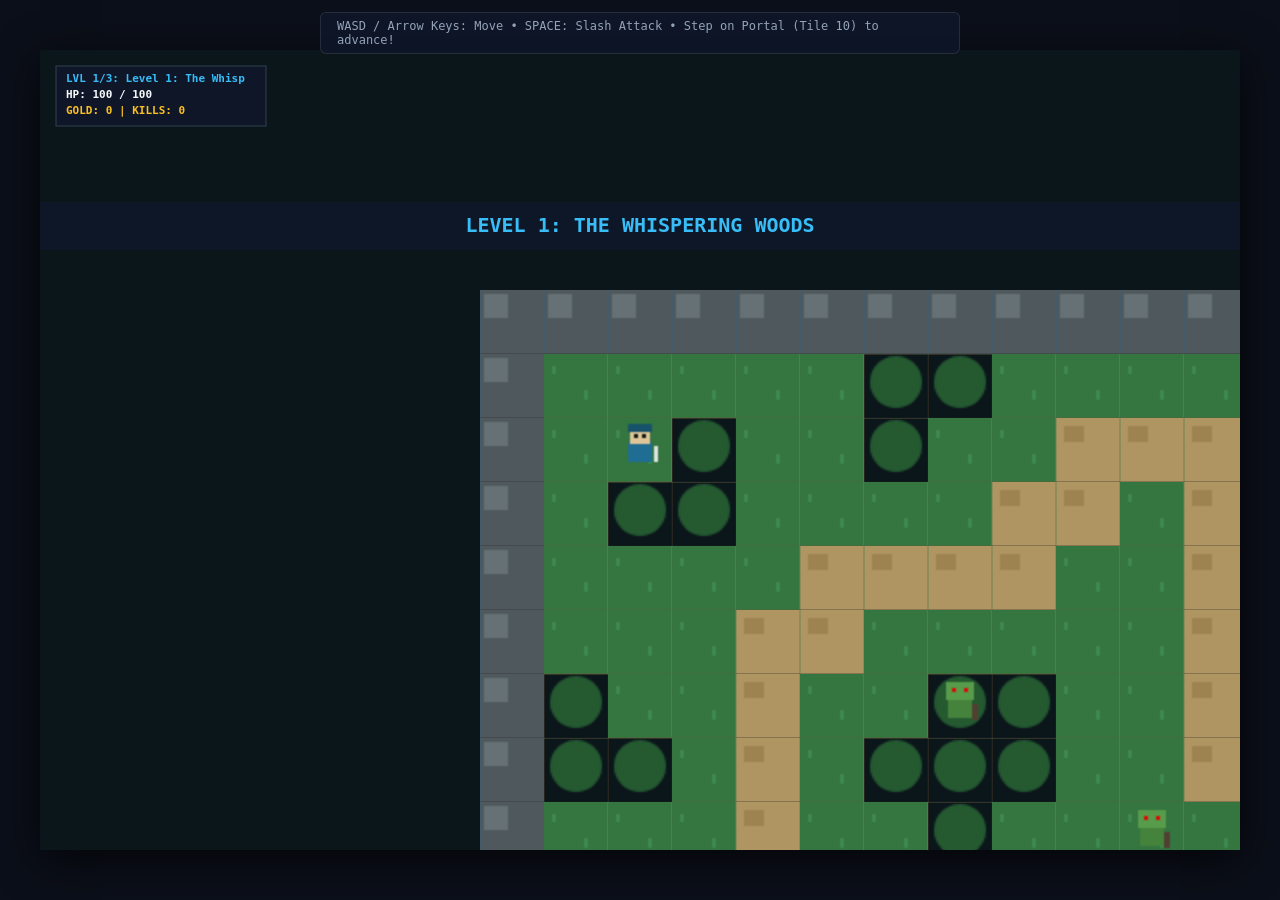
==== commit fb037683: "feat(audio): add level-specific background music and ambient tint Implemented support for custom bac" ====
--- a/public/standalone_game.html
+++ b/public/standalone_game.html
@@ -72,6 +72,8 @@
     {
       name: "Level 1: The Whispering Woods",
       tilesetUrl: null,
+      backgroundMusicUrl: null,
+      ambientColor: "rgba(16, 65, 36, 0.14)",
       playerSpawn: { col: 2, row: 2 },
       exitTileId: 10,
       mapData: [
@@ -100,6 +102,8 @@
     {
       name: "Level 2: The Crypt of Malice",
       tilesetUrl: null,
+      backgroundMusicUrl: null,
+      ambientColor: "rgba(28, 16, 56, 0.36)",
       playerSpawn: { col: 1, row: 1 },
       exitTileId: 10,
       mapData: [
@@ -128,6 +132,8 @@
     {
       name: "Level 3: Citadel of the Fallen King",
       tilesetUrl: null,
+      backgroundMusicUrl: null,
+      ambientColor: "rgba(120, 53, 15, 0.22)",
       playerSpawn: { col: 15, row: 18 },
       exitTileId: 10,
       mapData: [
@@ -233,7 +239,138 @@
 
   const Audio = {
     ctx: null,
-    init() { if (!this.ctx && window.AudioContext) this.ctx = new AudioContext(); },
+    bgmAudio: null,
+    bgmTargetUrl: null,
+    bgmFadeTimer: null,
+    pendingBgm: null,
+    ambientInterval: null,
+    ambientGain: null,
+    ambientStep: 0,
+    init() {
+      if (!this.ctx && window.AudioContext) this.ctx = new AudioContext();
+      if (this.ctx && this.ctx.state === 'suspended') this.ctx.resume().catch(() => {});
+    },
+    unlock() {
+      this.init();
+      if (this.pendingBgm) {
+        const pending = this.pendingBgm;
+        this.pendingBgm = null;
+        this.playBgm(pending.url, pending.levelIdx);
+      } else if (this.bgmAudio && this.bgmAudio.paused && this.bgmTargetUrl) {
+        this.bgmAudio.play().catch(() => {});
+      }
+    },
+    playBgm(url, levelIdx) {
+      const cleanUrl = url && String(url).trim() !== '' ? String(url).trim() : null;
+      if (cleanUrl && this.bgmTargetUrl === cleanUrl && this.bgmAudio && !this.bgmAudio.paused) return;
+      this.stopBgm();
+      this.bgmTargetUrl = cleanUrl;
+
+      if (cleanUrl && typeof window.Audio !== 'undefined') {
+        try {
+          const el = new window.Audio();
+          el.crossOrigin = 'anonymous';
+          el.loop = true;
+          el.volume = 0;
+          el.src = cleanUrl;
+          this.bgmAudio = el;
+          el.addEventListener('error', () => {
+            if (this.bgmAudio === el) {
+              this.stopExternalBgm();
+              this.startAmbient(levelIdx);
+            }
+          }, { once: true });
+          const p = el.play();
+          if (p && typeof p.then === 'function') {
+            p.then(() => {
+              if (this.bgmAudio === el) this.fadeBgmVolume(el, 0, 0.35, 650);
+            }).catch(() => {
+              this.pendingBgm = { url: cleanUrl, levelIdx };
+            });
+          }
+          return;
+        } catch (e) {}
+      }
+      this.startAmbient(levelIdx);
+    },
+    fadeOutBgm(ms) {
+      this.stopAmbient();
+      if (this.bgmAudio) {
+        const el = this.bgmAudio;
+        this.fadeBgmVolume(el, el.volume, 0, ms || 400, () => {
+          if (this.bgmAudio === el) el.pause();
+        });
+      }
+    },
+    stopBgm() {
+      this.pendingBgm = null;
+      this.stopExternalBgm();
+      this.stopAmbient();
+    },
+    stopExternalBgm() {
+      if (this.bgmFadeTimer) { clearInterval(this.bgmFadeTimer); this.bgmFadeTimer = null; }
+      if (this.bgmAudio) {
+        try { this.bgmAudio.pause(); this.bgmAudio.src = ''; } catch (e) {}
+        this.bgmAudio = null;
+      }
+    },
+    fadeBgmVolume(el, from, to, ms, onDone) {
+      if (this.bgmFadeTimer) { clearInterval(this.bgmFadeTimer); this.bgmFadeTimer = null; }
+      const steps = Math.max(1, Math.floor((ms || 400) / 35));
+      let step = 0;
+      el.volume = Math.max(0, Math.min(1, from));
+      this.bgmFadeTimer = setInterval(() => {
+        step++;
+        const t = Math.min(1, step / steps);
+        try { el.volume = Math.max(0, Math.min(1, from + (to - from) * t)); } catch (e) {}
+        if (t >= 1) {
+          clearInterval(this.bgmFadeTimer);
+          this.bgmFadeTimer = null;
+          if (onDone) onDone();
+        }
+      }, 35);
+    },
+    startAmbient(levelIdx) {
+      this.stopAmbient();
+      this.init();
+      if (!this.ctx) return;
+      if (this.ctx.state === 'suspended') {
+        this.pendingBgm = { url: null, levelIdx };
+      }
+      const master = this.ctx.createGain();
+      master.gain.setValueAtTime(0.08, this.ctx.currentTime);
+      master.connect(this.ctx.destination);
+      this.ambientGain = master;
+      this.ambientStep = 0;
+      const scales = [
+        [220.0, 261.63, 329.63, 392.0, 329.63, 293.66],
+        [146.83, 174.61, 207.65, 220.0, 174.61, 155.56],
+        [196.0, 246.94, 293.66, 392.0, 329.63, 293.66]
+      ];
+      const scale = scales[(levelIdx || 0) % scales.length];
+      const pulse = () => {
+        if (!this.ctx || !this.ambientGain || this.ctx.state === 'suspended') return;
+        const t = this.ctx.currentTime;
+        const o = this.ctx.createOscillator(), g = this.ctx.createGain();
+        o.type = (levelIdx % 3 === 1) ? 'triangle' : 'sine';
+        o.frequency.setValueAtTime(scale[this.ambientStep % scale.length], t);
+        this.ambientStep++;
+        g.gain.setValueAtTime(0.001, t);
+        g.gain.linearRampToValueAtTime(0.35, t + 0.12);
+        g.gain.exponentialRampToValueAtTime(0.001, t + 1.15);
+        o.connect(g); g.connect(this.ambientGain);
+        o.start(t); o.stop(t + 1.2);
+      };
+      pulse();
+      this.ambientInterval = setInterval(pulse, 950);
+    },
+    stopAmbient() {
+      if (this.ambientInterval) { clearInterval(this.ambientInterval); this.ambientInterval = null; }
+      if (this.ambientGain) {
+        try { this.ambientGain.disconnect(); } catch (e) {}
+        this.ambientGain = null;
+      }
+    },
     swing() {
       this.init(); if (!this.ctx) return;
       const t = this.ctx.currentTime, o = this.ctx.createOscillator(), g = this.ctx.createGain();
@@ -303,9 +440,37 @@
     transitionPhase: 'out',
     bannerTimer: 0,
     isGameComplete: false,
+    currentAmbient: { r: 0, g: 0, b: 0, a: 0 },
+    targetAmbient: { r: 0, g: 0, b: 0, a: 0 },
+    ambientLerpSpeed: 3.5,
 
     get current() {
       return GameLevels[this.currentIndex] || GameLevels[0];
+    },
+
+    parseColor(color) {
+      if (!color || String(color).trim() === '') return { r: 0, g: 0, b: 0, a: 0 };
+      const s = String(color).trim();
+      const m = s.match(/^rgba?\(\s*(\d+)\s*,\s*(\d+)\s*,\s*(\d+)(?:\s*,\s*([\d.]+))?\s*\)$/i);
+      if (m) {
+        return {
+          r: Math.min(255, Math.max(0, Number(m[1]))),
+          g: Math.min(255, Math.max(0, Number(m[2]))),
+          b: Math.min(255, Math.max(0, Number(m[3]))),
+          a: m[4] !== undefined ? Math.min(1, Math.max(0, Number(m[4]))) : 0.25
+        };
+      }
+      if (s.startsWith('#')) {
+        const h = s.slice(1);
+        if (h.length === 3) return { r: parseInt(h[0]+h[0],16), g: parseInt(h[1]+h[1],16), b: parseInt(h[2]+h[2],16), a: 0.25 };
+        if (h.length === 6) return { r: parseInt(h.slice(0,2),16), g: parseInt(h.slice(2,4),16), b: parseInt(h.slice(4,6),16), a: 0.25 };
+        if (h.length === 8) return { r: parseInt(h.slice(0,2),16), g: parseInt(h.slice(2,4),16), b: parseInt(h.slice(4,6),16), a: parseInt(h.slice(6,8),16)/255 };
+      }
+      return { r: 0, g: 0, b: 0, a: 0 };
+    },
+
+    setTargetAmbientColor(color) {
+      this.targetAmbient = this.parseColor(color);
     },
 
     loadLevel(index) {
@@ -320,6 +485,19 @@
 
       enemies = [];
       floatingTexts.length = 0;
+
+      if (lvl.tilesetUrl && String(lvl.tilesetUrl).trim() !== '') {
+        const img = new Image();
+        img.crossOrigin = 'anonymous';
+        img.onload = () => { images.tileset = img; };
+        img.onerror = () => { if (images.defaultTileset) images.tileset = images.defaultTileset; };
+        img.src = lvl.tilesetUrl;
+      } else if (images.defaultTileset) {
+        images.tileset = images.defaultTileset;
+      }
+
+      this.setTargetAmbientColor(lvl.ambientColor);
+      Audio.playBgm(lvl.backgroundMusicUrl, index);
 
       let spawnC = 1, spawnR = 1;
       if (Array.isArray(lvl.playerSpawn)) {
@@ -375,6 +553,7 @@
         return;
       }
 
+      Audio.fadeOutBgm(400);
       Audio.levelUp();
       this.isTransitioning = true;
       this.transitionPhase = 'out';
@@ -383,6 +562,7 @@
 
     triggerVictory() {
       this.isGameComplete = true;
+      Audio.stopBgm();
       Audio.victory();
     },
 
@@ -394,7 +574,22 @@
       this.loadLevel(0);
     },
 
+    renderAmbientOverlay(c, w, h) {
+      if (this.currentAmbient.a <= 0.005) return;
+      c.save();
+      c.setTransform(1, 0, 0, 1, 0, 0);
+      c.fillStyle = 'rgba(' + Math.round(this.currentAmbient.r) + ',' + Math.round(this.currentAmbient.g) + ',' + Math.round(this.currentAmbient.b) + ',' + this.currentAmbient.a.toFixed(3) + ')';
+      c.fillRect(0, 0, w, h);
+      c.restore();
+    },
+
     update(dt) {
+      const aStep = Math.min(1.0, dt * this.ambientLerpSpeed);
+      this.currentAmbient.r += (this.targetAmbient.r - this.currentAmbient.r) * aStep;
+      this.currentAmbient.g += (this.targetAmbient.g - this.currentAmbient.g) * aStep;
+      this.currentAmbient.b += (this.targetAmbient.b - this.currentAmbient.b) * aStep;
+      this.currentAmbient.a += (this.targetAmbient.a - this.currentAmbient.a) * aStep;
+
       if (this.isGameComplete) return;
 
       if (this.bannerTimer > 0) this.bannerTimer -= dt;
@@ -474,6 +669,7 @@
   }
 
   window.addEventListener('keydown', (e) => {
+    Audio.unlock();
     keys[e.code] = true;
     if (e.code === 'Space') {
       if (LevelManager.isGameComplete) LevelManager.restartGame();
@@ -481,19 +677,21 @@
     }
   });
   window.addEventListener('keyup', (e) => { keys[e.code] = false; });
+  canvas.addEventListener('pointerdown', () => { Audio.unlock(); });
   canvas.addEventListener('click', () => {
+    Audio.unlock();
     if (LevelManager.isGameComplete) LevelManager.restartGame();
   });
 
   const touch = { u: false, d: false, l: false, r: false };
   function bind(id, k) {
     const el = document.getElementById(id); if (!el) return;
-    el.addEventListener('touchstart', (e) => { e.preventDefault(); touch[k] = true; });
+    el.addEventListener('touchstart', (e) => { e.preventDefault(); Audio.unlock(); touch[k] = true; });
     el.addEventListener('touchend', (e) => { e.preventDefault(); touch[k] = false; });
   }
   bind('btn-up', 'u'); bind('btn-down', 'd'); bind('btn-left', 'l'); bind('btn-right', 'r');
   const atkEl = document.getElementById('btn-attack');
-  if (atkEl) atkEl.addEventListener('touchstart', (e) => { e.preventDefault(); doAttack(); });
+  if (atkEl) atkEl.addEventListener('touchstart', (e) => { e.preventDefault(); Audio.unlock(); doAttack(); });
 
   let lastTime = performance.now();
   function loop(now) {
@@ -595,6 +793,8 @@
     }
 
     ctx.restore();
+
+    LevelManager.renderAmbientOverlay(ctx, canvas.width, canvas.height);
 
     ctx.fillStyle = 'rgba(15,23,42,0.85)';
     ctx.fillRect(16, 16, 210, 60);
@@ -650,7 +850,7 @@
   Promise.all([
     new Promise(r => { const i = new Image(); i.crossOrigin='anonymous'; i.onload = () => { images.player=i; r(); }; i.onerror = () => { const f=new Image(); f.onload=()=>{images.player=f; r();}; f.src=genPlayer(); }; i.src=AssetConfig.playerSpriteSheet||genPlayer(); }),
     new Promise(r => { const i = new Image(); i.crossOrigin='anonymous'; i.onload = () => { images.enemy=i; r(); }; i.onerror = () => { const f=new Image(); f.onload=()=>{images.enemy=f; r();}; f.src=genEnemy(); }; i.src=AssetConfig.enemySpriteSheet||genEnemy(); }),
-    new Promise(r => { const i = new Image(); i.crossOrigin='anonymous'; i.onload = () => { images.tileset=i; r(); }; i.onerror = () => { const f=new Image(); f.onload=()=>{images.tileset=f; r();}; f.src=genTileset(); }; i.src=AssetConfig.tileSet||genTileset(); })
+    new Promise(r => { const i = new Image(); i.crossOrigin='anonymous'; i.onload = () => { images.tileset=i; images.defaultTileset=i; r(); }; i.onerror = () => { const f=new Image(); f.onload=()=>{images.tileset=f; images.defaultTileset=f; r();}; f.src=genTileset(); }; i.src=AssetConfig.tileSet||genTileset(); })
   ]).then(() => {
     LevelManager.loadLevel(0);
     requestAnimationFrame(loop);
